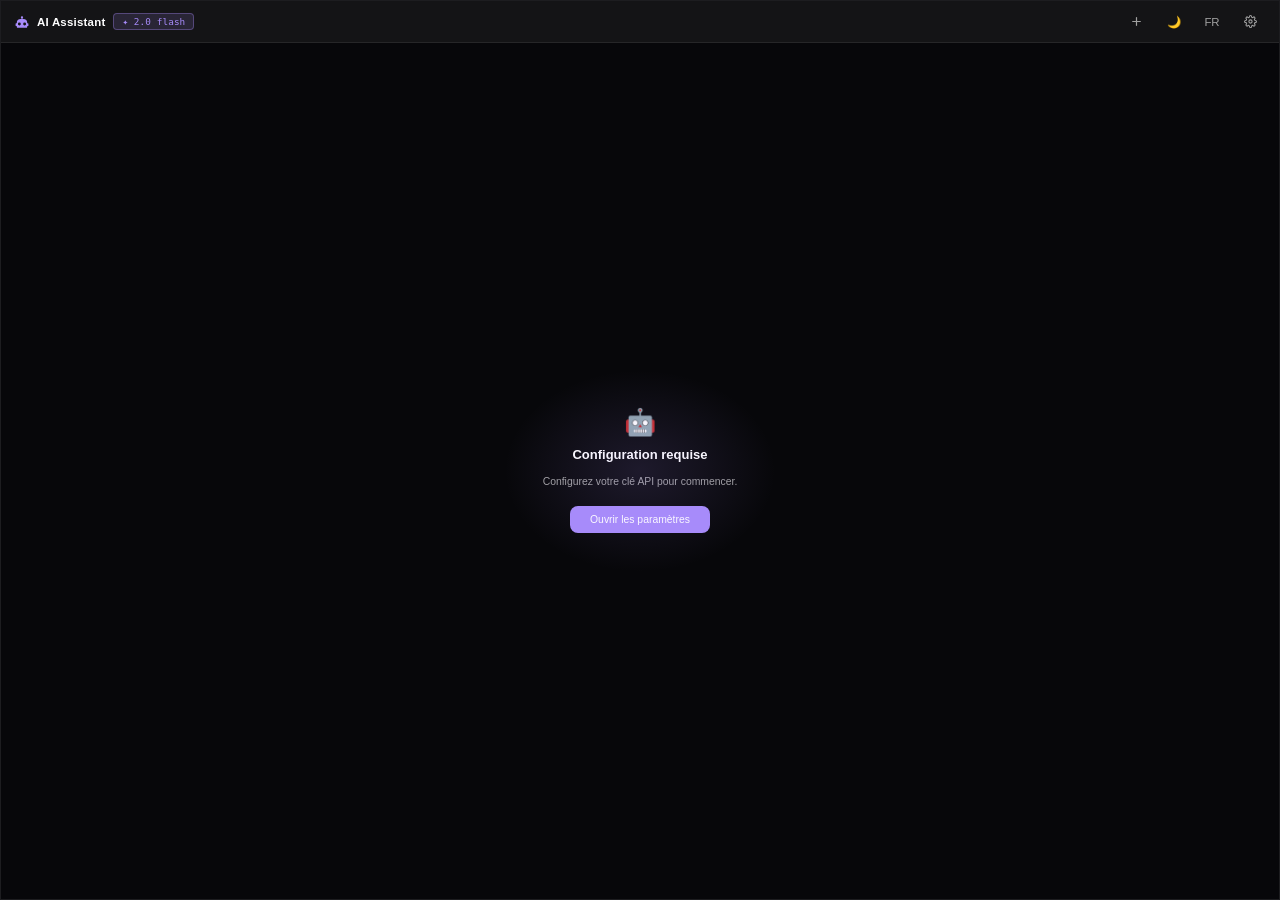
==== ai-assistant/index.html @ b073a96b "Add AI assistant widget; update Claude perms Introduce a new AI assistant widget under ai-assistant " ====
<!doctype html>
<html lang="en">

<head>
    <meta charset="UTF-8" />
    <meta name="viewport" content="width=device-width, initial-scale=1.0" />
    <meta name="referrer" content="no-referrer" />
    <!-- connect-src includes https: to support user-configured proxy URLs -->
    <meta http-equiv="Content-Security-Policy"
        content="default-src 'self'; script-src 'self'; style-src 'self' https://fonts.googleapis.com; font-src 'self' https://fonts.gstatic.com; img-src 'self' data: https:; connect-src 'self' https://generativelanguage.googleapis.com https://api.anthropic.com https:; object-src 'none'; base-uri 'none'; form-action 'none';" />
    <script src="../productivity/theme-loader.js"></script>
    <title>AI Assistant</title>
    <link rel="icon" href="https://stealthylabs.eu/logos/favicon.png" />
    <link rel="preconnect" href="https://fonts.googleapis.com" />
    <link rel="preconnect" href="https://fonts.gstatic.com" crossorigin />
    <link
        href="https://fonts.googleapis.com/css2?family=Inter:wght@300;400;500;600;700&family=JetBrains+Mono:wght@400;700&display=swap"
        rel="stylesheet" />
    <link rel="stylesheet" href="./css/widget.css" />
</head>

<body>
    <div id="widget">

        <!-- ── Header ─────────────────────────────────────────────── -->
        <div class="hdr">
            <div class="hdr-icon" aria-hidden="true">
                <svg width="14" height="14" viewBox="0 0 24 24" fill="currentColor">
                    <path
                        d="M12 2a2 2 0 0 1 2 2c0 .74-.4 1.39-1 1.73V7h1a7 7 0 0 1 7 7h1a1 1 0 0 1 1 1v3a1 1 0 0 1-1 1h-1v1a2 2 0 0 1-2 2H5a2 2 0 0 1-2-2v-1H2a1 1 0 0 1-1-1v-3a1 1 0 0 1 1-1h1a7 7 0 0 1 7-7h1V5.73c-.6-.34-1-.99-1-1.73a2 2 0 0 1 2-2M7.5 13A2.5 2.5 0 0 0 5 15.5 2.5 2.5 0 0 0 7.5 18 2.5 2.5 0 0 0 10 15.5 2.5 2.5 0 0 0 7.5 13m9 0a2.5 2.5 0 0 0-2.5 2.5 2.5 2.5 0 0 0 2.5 2.5 2.5 2.5 0 0 0 2.5-2.5 2.5 2.5 0 0 0-2.5-2.5z" />
                </svg>
            </div>
            <span class="hdr-title" id="t-title">AI Assistant</span>
            <span class="model-badge" id="modelBadge" aria-live="polite"></span>

            <button class="icon-btn hdr-sep" id="newChatBtn" aria-label="New chat">
                <svg width="13" height="13" viewBox="0 0 24 24" fill="none" stroke="currentColor" stroke-width="2.2"
                    stroke-linecap="round">
                    <line x1="12" y1="5" x2="12" y2="19" />
                    <line x1="5" y1="12" x2="19" y2="12" />
                </svg>
            </button>
            <button class="icon-btn" id="themeToggle" aria-label="Toggle theme">🌙</button>
            <button class="icon-btn" id="langToggle" aria-label="Toggle language">FR</button>
            <button class="icon-btn" id="settingsToggle" aria-label="Settings">
                <svg width="13" height="13" viewBox="0 0 24 24" fill="none" stroke="currentColor" stroke-width="2"
                    stroke-linecap="round">
                    <circle cx="12" cy="12" r="3" />
                    <path
                        d="M19.4 15a1.65 1.65 0 0 0 .33 1.82l.06.06a2 2 0 0 1-2.83 2.83l-.06-.06a1.65 1.65 0 0 0-1.82-.33 1.65 1.65 0 0 0-1 1.51V21a2 2 0 0 1-4 0v-.09A1.65 1.65 0 0 0 9 19.4a1.65 1.65 0 0 0-1.82.33l-.06.06a2 2 0 0 1-2.83-2.83l.06-.06A1.65 1.65 0 0 0 4.68 15a1.65 1.65 0 0 0-1.51-1H3a2 2 0 0 1 0-4h.09A1.65 1.65 0 0 0 4.6 9a1.65 1.65 0 0 0-.33-1.82l-.06-.06a2 2 0 0 1 2.83-2.83l.06.06A1.65 1.65 0 0 0 9 4.68a1.65 1.65 0 0 0 1-1.51V3a2 2 0 0 1 4 0v.09a1.65 1.65 0 0 0 1 1.51 1.65 1.65 0 0 0 1.82-.33l.06-.06a2 2 0 0 1 2.83 2.83l-.06.06A1.65 1.65 0 0 0 19.4 9a1.65 1.65 0 0 0 1.51 1H21a2 2 0 0 1 0 4h-.09a1.65 1.65 0 0 0-1.51 1z" />
                </svg>
            </button>
        </div>

        <!-- ── Main content ────────────────────────────────────────── -->
        <div id="content">

            <!-- Sidebar: conversation history (sz-xl only) -->
            <aside id="sidebar" aria-label="Conversation history">
                <div class="sidebar-hdr">
                    <span id="t-history"></span>
                    <button class="sidebar-new-btn" id="sidebarNewBtn" aria-label="New conversation">
                        <svg width="11" height="11" viewBox="0 0 24 24" fill="none" stroke="currentColor"
                            stroke-width="2.5" stroke-linecap="round">
                            <line x1="12" y1="5" x2="12" y2="19" />
                            <line x1="5" y1="12" x2="19" y2="12" />
                        </svg>
                    </button>
                </div>
                <div id="historyList" role="list"></div>
            </aside>

            <!-- Chat area -->
            <div id="chatWrap">

                <!-- Setup overlay — no API key -->
                <div id="stateOverlay" class="hidden">
                    <div class="state-inner">
                        <div class="state-glow" aria-hidden="true"></div>
                        <div class="state-icon" id="stateIcon">🤖</div>
                        <div class="state-title" id="stateTitle">AI Assistant</div>
                        <div class="state-sub" id="stateSub"></div>
                        <button class="state-btn ui-hidden" id="stateAction"></button>
                    </div>
                </div>

                <!-- Welcome screen — key set but no messages -->
                <div id="welcomeWrap" class="hidden">
                    <div class="welcome-inner">
                        <div class="welcome-orb" aria-hidden="true"></div>
                        <div class="welcome-title" id="t-welcome-title"></div>
                        <div class="suggestions" id="suggestions" role="list">
                            <button class="suggestion-chip" data-prompt-key="s1" role="listitem"></button>
                            <button class="suggestion-chip" data-prompt-key="s2" role="listitem"></button>
                            <button class="suggestion-chip" data-prompt-key="s3" role="listitem"></button>
                            <button class="suggestion-chip" data-prompt-key="s4" role="listitem"></button>
                        </div>
                    </div>
                </div>

                <!-- Messages -->
                <div id="messagesWrap" role="log" aria-live="polite" aria-label="Conversation">
                    <div id="messages"></div>
                </div>

                <!-- Input bar -->
                <div id="inputWrap">
                    <div id="inputBar">
                        <textarea id="msgInput" rows="1" placeholder="Message…" aria-label="Message" autocomplete="off"
                            spellcheck="true"></textarea>
                        <button id="sendBtn" aria-label="Send message" title="Send (Enter)">
                            <svg id="sendIcon" width="15" height="15" viewBox="0 0 24 24" fill="none"
                                stroke="currentColor" stroke-width="2" stroke-linecap="round" stroke-linejoin="round">
                                <line x1="22" y1="2" x2="11" y2="13" />
                                <polygon points="22 2 15 22 11 13 2 9 22 2" />
                            </svg>
                            <svg id="stopIcon" class="ui-hidden" width="14" height="14" viewBox="0 0 24 24"
                                fill="currentColor">
                                <rect x="5" y="5" width="14" height="14" rx="2" />
                            </svg>
                        </button>
                    </div>
                    <div class="input-footer" id="inputFooter" aria-hidden="true"></div>
                </div>

            </div><!-- /chatWrap -->
        </div><!-- /content -->

        <!-- ── Settings panel ────────────────────────────────────── -->
        <div id="settingsPanel" role="dialog" aria-label="Settings" aria-modal="true">
            <div class="settings-hdr">
                <h2 id="t-settings"></h2>
                <button class="icon-btn" id="closeSettings" aria-label="Close settings">
                    <svg width="13" height="13" viewBox="0 0 24 24" fill="none" stroke="currentColor" stroke-width="2.5"
                        stroke-linecap="round">
                        <line x1="18" y1="6" x2="6" y2="18" />
                        <line x1="6" y1="6" x2="18" y2="18" />
                    </svg>
                </button>
            </div>

            <!-- Provider tabs -->
            <div class="field">
                <label id="t-provider-lbl"></label>
                <div class="provider-tabs" role="group" aria-label="Provider selection">
                    <button class="provider-tab active" data-provider="gemini" id="tabGemini">
                        <span class="provider-dot gemini-dot" aria-hidden="true"></span>Gemini
                    </button>
                    <button class="provider-tab" data-provider="claude" id="tabClaude">
                        <span class="provider-dot claude-dot" aria-hidden="true"></span>Claude
                    </button>
                </div>
            </div>

            <!-- Gemini fields -->
            <div class="provider-fields" id="fieldsGemini">
                <div class="field">
                    <label for="inputGeminiKey" id="t-gemini-key-lbl"></label>
                    <input type="password" id="inputGeminiKey" autocomplete="off" placeholder="AIza…" />
                    <div class="field-hint" id="t-gemini-key-hint">
                        <a href="https://aistudio.google.com/app/apikey" target="_blank" rel="noopener">Google AI Studio
                            &rarr; Get API key</a>
                    </div>
                </div>
                <div class="field">
                    <label for="selectGeminiModel" id="t-model-gemini-lbl"></label>
                    <select id="selectGeminiModel">
                        <!-- Gemini 3.x — latest generation -->
                        <option value="gemini-3.1-pro-preview">Gemini 3.1 Pro Preview</option>
                        <option value="gemini-3-pro-preview">Gemini 3 Pro Preview</option>
                        <option value="gemini-3-flash-preview">Gemini 3 Flash Preview</option>
                        <!-- Gemini 2.5 -->
                        <option value="gemini-2.5-pro">Gemini 2.5 Pro</option>
                        <option value="gemini-2.5-pro-preview-05-06">Gemini 2.5 Pro Preview</option>
                        <option value="gemini-2.5-flash">Gemini 2.5 Flash</option>
                        <option value="gemini-2.5-flash-preview-04-17">Gemini 2.5 Flash Preview</option>
                        <option value="gemini-2.5-flash-lite">Gemini 2.5 Flash-Lite</option>
                        <!-- Gemini 2.0 -->
                        <option value="gemini-2.0-flash">Gemini 2.0 Flash</option>
                        <option value="gemini-2.0-flash-lite">Gemini 2.0 Flash-Lite</option>
                        <!-- Aliases / Latest pointers -->
                        <option value="gemini-flash-latest">Gemini Flash Latest</option>
                        <option value="gemini-flash-lite-latest">Gemini Flash-Lite Latest</option>
                    </select>
                </div>
            </div>

            <!-- Claude fields -->
            <div class="provider-fields hidden" id="fieldsClaude">
                <div class="field">
                    <label for="inputClaudeKey" id="t-claude-key-lbl"></label>
                    <input type="password" id="inputClaudeKey" autocomplete="off" placeholder="sk-ant-…" />
                    <div class="field-hint" id="t-claude-key-hint">
                        <a href="https://console.anthropic.com/settings/keys" target="_blank"
                            rel="noopener">console.anthropic.com &rarr; API Keys</a>
                    </div>
                </div>
                <div class="field">
                    <label for="selectClaudeModel" id="t-model-claude-lbl"></label>
                    <select id="selectClaudeModel">
                        <option value="claude-sonnet-4-6">Claude Sonnet 4.6</option>
                        <option value="claude-opus-4-6">Claude Opus 4.6</option>
                        <option value="claude-haiku-4-5-20251001">Claude Haiku 4.5</option>
                    </select>
                </div>
                <div class="field">
                    <label for="inputProxyUrl" id="t-proxy-lbl">
                        <span id="t-proxy-lbl-text"></span> <span class="badge-optional" id="t-optional"></span>
                    </label>
                    <input type="url" id="inputProxyUrl" autocomplete="off"
                        placeholder="https://my-proxy.example.com" />
                    <div class="field-hint" id="t-proxy-hint"></div>
                </div>
            </div>

            <div class="divider"></div>

            <!-- System prompt -->
            <div class="field">
                <label for="inputSystem" id="t-system-lbl">
                    <span id="t-system-lbl-text"></span> <span class="badge-optional" id="t-optional-2"></span>
                </label>
                <textarea id="inputSystem" rows="3" autocomplete="off" placeholder=""></textarea>
            </div>

            <button class="save-btn" id="saveBtn">
                <span id="t-save"></span>
            </button>

            <div class="divider"></div>

            <button class="danger-btn" id="clearHistoryBtn">
                <span id="t-clear"></span>
            </button>
        </div>

    </div><!-- /widget -->

    <!-- Toast -->
    <div class="toast" id="toast" role="status" aria-live="polite"></div>

    <script src="./app.js"></script>
</body>

</html>
---- ai-assistant/css/widget.css ----
/* ═══════════════════════════════════════════════════════════════════
 *  AI ASSISTANT — widget.css
 *  Glassmorphism dark-first design, purple AI accent
 *  Theme variables mirror the rest of the iframe-edge system
 * ═══════════════════════════════════════════════════════════════════ */

/* ── Theme variables ─────────────────────────────────────────────── */
:root {
    --bg: #000000;
    --surface: #0d0d0d;
    --border: rgba(255, 255, 255, 0.08);
    --border-h: rgba(255, 255, 255, 0.15);
    --text-1: #ffffff;
    --text-2: #a0a0a0;
    --text-3: #555555;
    --accent: #a78bfa;
    --accent-h: #c4b5fd;
    --accent-dim: rgba(167, 139, 250, 0.14);
    --accent-border: rgba(167, 139, 250, 0.35);
    --glass-bg: rgba(10, 10, 14, 0.72);
    --glass-b: rgba(255, 255, 255, 0.09);
    --toast-bg: #1c1c1c;
    --overlay-5: rgba(255, 255, 255, 0.05);
    --overlay-8: rgba(255, 255, 255, 0.08);
    --overlay-12: rgba(255, 255, 255, 0.12);
    --tr: 0.18s cubic-bezier(0.4, 0, 0.2, 1);
    --sidebar-w: 240px;
}

:root[data-theme="light"] {
    --bg: #e8e8ea;
    --surface: #f4f4f6;
    --border: rgba(0, 0, 0, 0.12);
    --border-h: rgba(0, 0, 0, 0.24);
    --text-1: #0a0a0a;
    --text-2: #3a3a3a;
    --text-3: #808080;
    --accent: #7c3aed;
    --accent-h: #6d28d9;
    --accent-dim: rgba(124, 58, 237, 0.10);
    --accent-border: rgba(124, 58, 237, 0.30);
    --glass-bg: rgba(255, 255, 255, 0.82);
    --glass-b: rgba(0, 0, 0, 0.10);
    --toast-bg: #ffffff;
    --overlay-5: rgba(0, 0, 0, 0.06);
    --overlay-8: rgba(0, 0, 0, 0.10);
    --overlay-12: rgba(0, 0, 0, 0.16);
}


/* ── Reset ───────────────────────────────────────────────────────── */
*,
*::before,
*::after {
    box-sizing: border-box;
    margin: 0;
    padding: 0;
}

html,
body {
    width: 100%;
    height: 100%;
    overflow: hidden;
    background: var(--bg);
    font-family: 'Inter', sans-serif;
    font-size: 13px;
    color: var(--text-1);
    -webkit-font-smoothing: antialiased;
}

button {
    cursor: pointer;
    font-family: inherit;
}

input,
textarea,
select {
    font-family: inherit;
}

.ui-hidden {
    display: none !important;
}

.hidden {
    visibility: hidden;
    pointer-events: none;
    opacity: 0;
}

/* ── Widget container ────────────────────────────────────────────── */
#widget {
    width: 100%;
    height: 100%;
    display: flex;
    flex-direction: column;
    background: var(--glass-bg);
    backdrop-filter: blur(28px) saturate(1.6);
    -webkit-backdrop-filter: blur(28px) saturate(1.6);
    border: 1px solid var(--glass-b);
    overflow: hidden;
    position: relative;
}


/* ── Header ──────────────────────────────────────────────────────── */
.hdr {
    display: flex;
    align-items: center;
    gap: 6px;
    padding: 0 10px;
    height: 38px;
    flex-shrink: 0;
    border-bottom: 1px solid var(--border);
    background: var(--overlay-5);
}

.hdr-icon {
    display: flex;
    align-items: center;
    color: var(--accent);
    flex-shrink: 0;
}

.hdr-title {
    font-size: 0.8rem;
    font-weight: 600;
    letter-spacing: 0.02em;
    color: var(--text-1);
    flex-shrink: 0;
}

.model-badge {
    font-size: 0.67rem;
    font-family: 'JetBrains Mono', monospace;
    color: var(--accent);
    background: var(--accent-dim);
    border: 1px solid var(--accent-border);
    border-radius: 4px;
    padding: 1px 6px;
    letter-spacing: 0.01em;
    flex-shrink: 0;
}

.hdr-sep {
    margin-left: auto;
}

.icon-btn {
    width: 26px;
    height: 26px;
    border-radius: 6px;
    background: none;
    border: 1px solid transparent;
    display: flex;
    align-items: center;
    justify-content: center;
    color: var(--text-2);
    font-size: 0.8rem;
    transition: background var(--tr), border-color var(--tr), color var(--tr);
    flex-shrink: 0;
}

.icon-btn:hover {
    background: var(--overlay-8);
    border-color: var(--border);
    color: var(--text-1);
}

.icon-btn:active {
    background: var(--overlay-12);
}

/* ── Main content area ───────────────────────────────────────────── */
#content {
    flex: 1;
    display: flex;
    overflow: hidden;
    position: relative;
}

/* ── Sidebar ─────────────────────────────────────────────────────── */
#sidebar {
    display: none;
    flex-direction: column;
    width: var(--sidebar-w);
    flex-shrink: 0;
    border-right: 1px solid var(--border);
    background: var(--overlay-5);
    overflow: hidden;
}

.sidebar-hdr {
    display: flex;
    align-items: center;
    justify-content: space-between;
    padding: 10px 12px 8px;
    font-size: 0.7rem;
    font-weight: 600;
    letter-spacing: 0.06em;
    text-transform: uppercase;
    color: var(--text-3);
    border-bottom: 1px solid var(--border);
    flex-shrink: 0;
}

.sidebar-new-btn {
    width: 22px;
    height: 22px;
    border-radius: 5px;
    background: none;
    border: 1px solid var(--border);
    display: flex;
    align-items: center;
    justify-content: center;
    color: var(--text-3);
    transition: background var(--tr), color var(--tr), border-color var(--tr);
}

.sidebar-new-btn:hover {
    background: var(--accent-dim);
    border-color: var(--accent-border);
    color: var(--accent);
}

#historyList {
    flex: 1;
    overflow-y: auto;
    scrollbar-width: thin;
    scrollbar-color: var(--border) transparent;
    padding: 6px 0;
}

#historyList::-webkit-scrollbar {
    width: 3px;
}

#historyList::-webkit-scrollbar-thumb {
    background: var(--border);
    border-radius: 2px;
}

.history-item {
    position: relative;
    padding: 7px 12px;
    cursor: pointer;
    border-left: 2px solid transparent;
    transition: background var(--tr), border-color var(--tr);
}

.history-item:hover {
    background: var(--overlay-5);
}

.history-item.active {
    background: var(--accent-dim);
    border-left-color: var(--accent);
}

.history-title {
    font-size: 0.78rem;
    color: var(--text-2);
    white-space: nowrap;
    overflow: hidden;
    text-overflow: ellipsis;
    line-height: 1.3;
    padding-right: 18px;
}

.history-item.active .history-title {
    color: var(--text-1);
}

.history-date {
    font-size: 0.68rem;
    color: var(--text-3);
    margin-top: 2px;
    font-family: 'JetBrains Mono', monospace;
}

.history-del {
    position: absolute;
    right: 8px;
    top: 50%;
    transform: translateY(-50%);
    width: 18px;
    height: 18px;
    border-radius: 4px;
    background: none;
    border: none;
    color: var(--text-3);
    font-size: 14px;
    line-height: 1;
    display: flex;
    align-items: center;
    justify-content: center;
    opacity: 0;
    transition: opacity var(--tr), background var(--tr), color var(--tr);
}

.history-item:hover .history-del {
    opacity: 1;
}

.history-del:hover {
    background: rgba(239, 68, 68, 0.15);
    color: #f87171;
}

/* ── Chat area ───────────────────────────────────────────────────── */
#chatWrap {
    flex: 1;
    display: flex;
    flex-direction: column;
    position: relative;
    overflow: hidden;
    min-width: 0;
}

/* ── State overlay (setup) ───────────────────────────────────────── */
#stateOverlay {
    position: absolute;
    inset: 0;
    display: flex;
    align-items: center;
    justify-content: center;
    z-index: 10;
    transition: opacity 0.25s ease;
}

#stateOverlay.hidden {
    opacity: 0;
    pointer-events: none;
}

.state-inner {
    text-align: center;
    display: flex;
    flex-direction: column;
    align-items: center;
    gap: 12px;
    position: relative;
}

.state-glow {
    position: absolute;
    inset: -40px;
    background: radial-gradient(ellipse at center, var(--accent-dim) 0%, transparent 70%);
    pointer-events: none;
    animation: glowPulse 3s ease-in-out infinite;
}

@keyframes glowPulse {

    0%,
    100% {
        opacity: 0.6;
        transform: scale(1);
    }

    50% {
        opacity: 1;
        transform: scale(1.08);
    }
}

.state-icon {
    font-size: 2rem;
    line-height: 1;
}

.state-title {
    font-size: 1rem;
    font-weight: 600;
    color: var(--text-1);
}

.state-sub {
    font-size: 0.8rem;
    color: var(--text-2);
    max-width: 280px;
    line-height: 1.5;
}

.state-btn {
    margin-top: 4px;
    padding: 8px 20px;
    border-radius: 8px;
    background: var(--accent);
    border: none;
    color: #fff;
    font-size: 0.8rem;
    font-weight: 500;
    transition: background var(--tr), transform var(--tr);
}

.state-btn:hover {
    background: var(--accent-h);
}

.state-btn:active {
    transform: scale(0.97);
}

/* ── Welcome screen ──────────────────────────────────────────────── */
#welcomeWrap {
    position: absolute;
    inset: 0;
    display: flex;
    align-items: center;
    justify-content: center;
    z-index: 5;
    transition: opacity 0.25s ease;
    pointer-events: none;
    /* never block clicks on input bar below */
}

#welcomeWrap.hidden {
    opacity: 0;
}

.welcome-inner {
    pointer-events: auto;
    /* restore clicks for orb + suggestion chips */

    display: flex;
    flex-direction: column;
    align-items: center;
    gap: 16px;
    text-align: center;
    padding: 0 20px;
}

.welcome-orb {
    width: 56px;
    height: 56px;
    border-radius: 50%;
    background: radial-gradient(circle at 40% 35%, var(--accent-h), var(--accent) 50%, #6d28d9);
    box-shadow: 0 0 40px var(--accent-dim), 0 0 80px rgba(167, 139, 250, 0.08);
    animation: orbFloat 4s ease-in-out infinite;
}

@keyframes orbFloat {

    0%,
    100% {
        transform: translateY(0) scale(1);
        box-shadow: 0 0 40px var(--accent-dim), 0 0 80px rgba(167, 139, 250, 0.08);
    }

    50% {
        transform: translateY(-5px) scale(1.03);
        box-shadow: 0 8px 50px var(--accent-dim), 0 0 100px rgba(167, 139, 250, 0.12);
    }
}

.welcome-title {
    font-size: 1rem;
    font-weight: 500;
    color: var(--text-2);
    letter-spacing: 0.01em;
}

.suggestions {
    display: flex;
    flex-wrap: wrap;
    gap: 8px;
    justify-content: center;
    max-width: 580px;
}

.suggestion-chip {
    padding: 7px 14px;
    border-radius: 20px;
    background: var(--overlay-5);
    border: 1px solid var(--border);
    color: var(--text-2);
    font-size: 0.78rem;
    transition: background var(--tr), border-color var(--tr), color var(--tr), transform var(--tr);
    text-align: left;
    line-height: 1.3;
}

.suggestion-chip:hover {
    background: var(--accent-dim);
    border-color: var(--accent-border);
    color: var(--accent);
    transform: translateY(-1px);
}

.suggestion-chip:active {
    transform: translateY(0);
}

/* ── Messages area ───────────────────────────────────────────────── */
#messagesWrap {
    flex: 1;
    overflow-y: auto;
    scrollbar-width: thin;
    scrollbar-color: var(--border) transparent;
    padding: 0;
}

#messagesWrap::-webkit-scrollbar {
    width: 4px;
}

#messagesWrap::-webkit-scrollbar-thumb {
    background: var(--border);
    border-radius: 2px;
}

#messages {
    max-width: 880px;
    margin: 0 auto;
    padding: 16px 16px 8px;
    display: flex;
    flex-direction: column;
    gap: 14px;
}

/* ── Message bubbles ─────────────────────────────────────────────── */
.msg {
    display: flex;
    gap: 10px;
    animation: msgIn 0.22s cubic-bezier(0.34, 1.2, 0.64, 1) both;
}

@keyframes msgIn {
    from {
        opacity: 0;
        transform: translateY(8px) scale(0.98);
    }

    to {
        opacity: 1;
        transform: translateY(0) scale(1);
    }
}

.msg.user {
    flex-direction: row-reverse;
}

.msg-avatar {
    width: 28px;
    height: 28px;
    border-radius: 50%;
    display: flex;
    align-items: center;
    justify-content: center;
    font-size: 13px;
    flex-shrink: 0;
    align-self: flex-end;
}

.msg.ai .msg-avatar {
    background: var(--accent-dim);
    border: 1px solid var(--accent-border);
    color: var(--accent);
    font-size: 11px;
}

.msg.user .msg-avatar {
    background: var(--overlay-8);
    border: 1px solid var(--border);
    color: var(--text-2);
    font-size: 11px;
}

.msg-bubble {
    max-width: min(78%, 660px);
    display: flex;
    flex-direction: column;
    gap: 4px;
}

.msg-body {
    padding: 10px 14px;
    border-radius: 16px;
    line-height: 1.6;
    font-size: 0.84rem;
    word-break: break-word;
}

.msg.user .msg-body {
    background: var(--accent-dim);
    border: 1px solid var(--accent-border);
    border-bottom-right-radius: 4px;
    color: var(--text-1);
}

.msg.ai .msg-body {
    background: var(--overlay-8);
    border: 1px solid var(--border);
    border-bottom-left-radius: 4px;
    color: var(--text-1);
}

.msg-time {
    font-size: 0.65rem;
    color: var(--text-3);
    font-family: 'JetBrains Mono', monospace;
    padding: 0 4px;
    align-self: flex-end;
}

.msg.user .msg-time {
    align-self: flex-end;
}

/* Streaming cursor */
.msg-content.streaming::after {
    content: "▋";
    display: inline-block;
    color: var(--accent);
    animation: blink 0.8s step-end infinite;
    margin-left: 2px;
    font-size: 0.9em;
}

@keyframes blink {

    0%,
    100% {
        opacity: 1;
    }

    50% {
        opacity: 0;
    }
}

/* Error / aborted state */
.msg-body.error {
    border-color: rgba(239, 68, 68, 0.4);
    background: rgba(239, 68, 68, 0.08);
}

.msg-error-label {
    font-size: 0.7rem;
    color: #f87171;
    padding: 0 4px;
}

.msg-aborted-label {
    font-size: 0.7rem;
    color: var(--text-3);
    padding: 0 4px;
    font-style: italic;
}

/* ── Typing indicator ────────────────────────────────────────────── */
.typing-indicator {
    display: flex;
    align-items: center;
    gap: 4px;
    padding: 10px 14px;
}

.typing-dot {
    width: 5px;
    height: 5px;
    border-radius: 50%;
    background: var(--text-3);
    animation: typingBounce 1.2s infinite ease-in-out;
}

.typing-dot:nth-child(2) {
    animation-delay: 0.15s;
}

.typing-dot:nth-child(3) {
    animation-delay: 0.30s;
}

@keyframes typingBounce {

    0%,
    60%,
    100% {
        transform: translateY(0);
        opacity: 0.4;
    }

    30% {
        transform: translateY(-5px);
        opacity: 1;
    }
}

/* ── Markdown content inside AI bubbles ──────────────────────────── */
.msg-content p {
    margin: 0 0 8px;
}

.msg-content p:last-child {
    margin-bottom: 0;
}

.msg-content h2 {
    font-size: 0.95rem;
    font-weight: 700;
    margin: 12px 0 6px;
    color: var(--text-1);
}

.msg-content h3 {
    font-size: 0.88rem;
    font-weight: 600;
    margin: 10px 0 5px;
    color: var(--text-1);
}

.msg-content h4 {
    font-size: 0.84rem;
    font-weight: 600;
    margin: 8px 0 4px;
    color: var(--text-2);
}

.msg-content strong {
    font-weight: 600;
    color: var(--text-1);
}

.msg-content em {
    font-style: italic;
    color: var(--text-2);
}

.msg-content code {
    background: var(--overlay-12);
    border: 1px solid var(--border);
    border-radius: 4px;
    padding: 1px 5px;
    font-family: 'JetBrains Mono', monospace;
    font-size: 0.8em;
    color: var(--accent);
}

.msg-content pre {
    background: var(--overlay-5);
    border: 1px solid var(--border);
    border-radius: 8px;
    padding: 12px 14px;
    overflow-x: auto;
    margin: 8px 0;
    scrollbar-width: thin;
    scrollbar-color: var(--border) transparent;
}

.msg-content pre code {
    background: none;
    border: none;
    padding: 0;
    font-size: 0.79em;
    color: var(--text-1);
}

.msg-content ul,
.msg-content ol {
    padding-left: 20px;
    margin: 6px 0;
    display: flex;
    flex-direction: column;
    gap: 3px;
}

.msg-content li {
    line-height: 1.5;
}

.msg-content hr {
    border: none;
    border-top: 1px solid var(--border);
    margin: 10px 0;
}

.msg-content a {
    color: var(--accent);
    text-decoration: underline;
}

/* ── Input bar ───────────────────────────────────────────────────── */
#inputWrap {
    flex-shrink: 0;
    padding: 10px 16px 12px;
    border-top: 1px solid var(--border);
    background: var(--overlay-5);
    display: flex;
    flex-direction: column;
    gap: 6px;
}

#inputBar {
    max-width: 880px;
    margin: 0 auto;
    width: 100%;
    display: flex;
    align-items: center;
    gap: 8px;
    background: var(--overlay-8);
    border: 1px solid var(--border);
    border-radius: 14px;
    padding: 8px 8px 8px 14px;
    transition: border-color var(--tr), box-shadow var(--tr);
}

#inputBar:focus-within {
    border-color: var(--accent-border);
    box-shadow: 0 0 0 2px var(--accent-dim);
}

#msgInput {
    flex: 1;
    background: none;
    border: none;
    outline: none;
    color: var(--text-1);
    font-size: 0.84rem;
    line-height: 1.5;
    resize: none;
    min-height: 22px;
    max-height: 130px;
    overflow-y: auto;
    scrollbar-width: thin;
    scrollbar-color: var(--border) transparent;
}

#msgInput::placeholder {
    color: var(--text-3);
}

#sendBtn {
    width: 34px;
    height: 34px;
    border-radius: 10px;
    background: var(--accent);
    border: none;
    display: flex;
    align-items: center;
    justify-content: center;
    color: #fff;
    flex-shrink: 0;
    transition: background var(--tr), transform var(--tr), opacity var(--tr);
}

#sendBtn:hover {
    background: var(--accent-h);
}

#sendBtn:active {
    transform: scale(0.94);
}

#sendBtn.streaming {
    background: rgba(239, 68, 68, 0.8);
}

#sendBtn:disabled {
    opacity: 0.4;
    cursor: not-allowed;
}

.input-footer {
    max-width: 880px;
    margin: 0 auto;
    width: 100%;
    font-size: 0.67rem;
    color: var(--text-3);
    text-align: center;
    font-family: 'JetBrains Mono', monospace;
    letter-spacing: 0.02em;
    min-height: 14px;
}

/* ── Settings panel ──────────────────────────────────────────────── */
#settingsPanel {
    position: absolute;
    top: 0;
    right: 0;
    bottom: 0;
    width: min(360px, 100%);
    background: var(--surface);
    border-left: 1px solid var(--border);
    display: flex;
    flex-direction: column;
    gap: 0;
    overflow-y: auto;
    scrollbar-width: thin;
    scrollbar-color: var(--border) transparent;
    transform: translateX(100%);
    transition: transform 0.26s cubic-bezier(0.4, 0, 0.2, 1);
    z-index: 20;
    padding-bottom: 20px;
}

#settingsPanel.open {
    transform: translateX(0);
}

#settingsPanel::-webkit-scrollbar {
    width: 3px;
}

#settingsPanel::-webkit-scrollbar-thumb {
    background: var(--border);
    border-radius: 2px;
}

.settings-hdr {
    display: flex;
    align-items: center;
    justify-content: space-between;
    padding: 12px 14px 10px;
    border-bottom: 1px solid var(--border);
    position: sticky;
    top: 0;
    background: var(--surface);
    z-index: 1;
    flex-shrink: 0;
}

.settings-hdr h2 {
    font-size: 0.85rem;
    font-weight: 600;
}

.field {
    display: flex;
    flex-direction: column;
    gap: 5px;
    padding: 10px 14px 0;
}

.field label {
    font-size: 0.75rem;
    font-weight: 500;
    color: var(--text-2);
    display: flex;
    align-items: center;
    gap: 6px;
}

.field-hint {
    font-size: 0.7rem;
    color: var(--text-3);
    line-height: 1.4;
}

.field-hint a {
    color: var(--accent);
    text-decoration: none;
    transition: opacity var(--tr);
}

.field-hint a:hover {
    opacity: 0.75;
    text-decoration: underline;
}

.badge-optional {
    font-size: 0.65rem;
    background: var(--overlay-8);
    border: 1px solid var(--border);
    border-radius: 3px;
    padding: 1px 5px;
    color: var(--text-3);
    font-weight: 400;
}

.field input[type="password"],
.field input[type="url"],
.field input[type="text"],
.field select,
.field textarea {
    background: var(--overlay-5);
    border: 1px solid var(--border);
    border-radius: 7px;
    color: var(--text-1);
    font-size: 0.8rem;
    padding: 7px 10px;
    outline: none;
    transition: border-color var(--tr), box-shadow var(--tr);
    width: 100%;
}

.field input:focus,
.field select:focus,
.field textarea:focus {
    border-color: var(--accent-border);
    box-shadow: 0 0 0 2px var(--accent-dim);
}

.field textarea {
    resize: vertical;
    min-height: 70px;
    line-height: 1.5;
}

.field select {
    appearance: none;
    cursor: pointer;
}

.field select option {
    background: var(--surface);
    color: var(--text-1);
}

/* Provider tabs */
.provider-tabs {
    display: flex;
    gap: 6px;
}

.provider-tab {
    flex: 1;
    padding: 7px 10px;
    border-radius: 7px;
    border: 1px solid var(--border);
    background: var(--overlay-5);
    color: var(--text-2);
    font-size: 0.78rem;
    font-weight: 500;
    display: flex;
    align-items: center;
    justify-content: center;
    gap: 6px;
    transition: background var(--tr), border-color var(--tr), color var(--tr);
}

.provider-tab:hover {
    background: var(--overlay-8);
}

.provider-tab.active {
    background: var(--accent-dim);
    border-color: var(--accent-border);
    color: var(--accent);
}

.provider-dot {
    width: 7px;
    height: 7px;
    border-radius: 50%;
    flex-shrink: 0;
}

.gemini-dot {
    background: #4285f4;
}

.claude-dot {
    background: #d97706;
}

.provider-fields {
    display: flex;
    flex-direction: column;
}

.provider-fields.hidden {
    display: none;
}

.divider {
    height: 1px;
    background: var(--border);
    margin: 12px 14px;
    flex-shrink: 0;
}

.save-btn {
    margin: 4px 14px 0;
    padding: 9px 16px;
    border-radius: 8px;
    background: var(--accent);
    border: none;
    color: #fff;
    font-size: 0.82rem;
    font-weight: 600;
    transition: background var(--tr), transform var(--tr);
}

.save-btn:hover {
    background: var(--accent-h);
}

.save-btn:active {
    transform: scale(0.98);
}

.danger-btn {
    margin: 0 14px;
    padding: 8px 16px;
    border-radius: 8px;
    background: none;
    border: 1px solid rgba(239, 68, 68, 0.3);
    color: #f87171;
    font-size: 0.78rem;
    transition: background var(--tr), border-color var(--tr);
}

.danger-btn:hover {
    background: rgba(239, 68, 68, 0.12);
    border-color: rgba(239, 68, 68, 0.5);
}

/* ── Toast ───────────────────────────────────────────────────────── */
.toast {
    position: fixed;
    bottom: 14px;
    left: 50%;
    transform: translateX(-50%) translateY(12px);
    background: var(--toast-bg);
    border: 1px solid var(--border);
    border-radius: 8px;
    padding: 8px 16px;
    font-size: 0.78rem;
    color: var(--text-1);
    white-space: nowrap;
    pointer-events: none;
    opacity: 0;
    transition: opacity 0.28s ease, transform 0.28s cubic-bezier(0.34, 1.56, 0.64, 1);
    z-index: 100;
    box-shadow: 0 4px 20px rgba(0, 0, 0, 0.3);
}

.toast.visible {
    opacity: 1;
    transform: translateX(-50%) translateY(0);
}

/* ── Responsive — size classes ───────────────────────────────────── */
/* sz-m: default (< 700px) — compact, sidebar hidden */
html.sz-m .hdr {
    height: 36px;
    padding: 0 8px;
    gap: 4px;
}

html.sz-m .hdr-title {
    font-size: 0.75rem;
}

html.sz-m .model-badge {
    font-size: 0.62rem;
    padding: 1px 4px;
}

html.sz-m .icon-btn {
    width: 24px;
    height: 24px;
    font-size: 0.75rem;
}

html.sz-m #sidebar {
    display: none;
}

html.sz-m #messages {
    padding: 12px 10px 6px;
    gap: 10px;
}

html.sz-m .msg-avatar {
    width: 24px;
    height: 24px;
    font-size: 11px;
}

html.sz-m .msg-body {
    padding: 8px 11px;
    font-size: 0.8rem;
}

html.sz-m .msg-bubble {
    max-width: min(84%, 500px);
}

html.sz-m #inputWrap {
    padding: 8px 10px 10px;
}

html.sz-m #sendBtn {
    width: 30px;
    height: 30px;
    border-radius: 9px;
}

html.sz-m .welcome-orb {
    width: 44px;
    height: 44px;
}

html.sz-m .welcome-title {
    font-size: 0.88rem;
}

html.sz-m .suggestion-chip {
    font-size: 0.72rem;
    padding: 5px 11px;
}

/* sz-l: 700–1399px — comfortable, sidebar hidden (history via settings) */
html.sz-l #sidebar {
    display: none;
}

html.sz-l .hdr {
    height: 42px;
    padding: 0 14px;
    gap: 8px;
}

html.sz-l .hdr-title {
    font-size: 0.88rem;
}

html.sz-l .model-badge {
    font-size: 0.72rem;
    padding: 2px 8px;
}

html.sz-l .icon-btn {
    width: 30px;
    height: 30px;
    font-size: 0.88rem;
}

html.sz-l #messages {
    padding: 20px 20px 10px;
    gap: 16px;
}

html.sz-l .msg-avatar {
    width: 32px;
    height: 32px;
    font-size: 14px;
}

html.sz-l .msg-body {
    padding: 12px 16px;
    font-size: 0.88rem;
}

html.sz-l .msg-bubble {
    max-width: min(76%, 680px);
}

html.sz-l #inputWrap {
    padding: 12px 20px 14px;
}

html.sz-l #sendBtn {
    width: 38px;
    height: 38px;
}

html.sz-l #msgInput {
    font-size: 0.88rem;
}

html.sz-l .welcome-orb {
    width: 64px;
    height: 64px;
}

html.sz-l .welcome-title {
    font-size: 1.1rem;
}

html.sz-l .suggestion-chip {
    font-size: 0.82rem;
    padding: 8px 16px;
}

html.sz-l .input-footer {
    font-size: 0.7rem;
}

/* sz-xl: ≥ 1400px — sidebar + larger everything */
html.sz-xl #sidebar {
    display: flex;
}

html.sz-xl .hdr {
    height: 46px;
    padding: 0 16px;
    gap: 10px;
}

html.sz-xl .hdr-title {
    font-size: 0.94rem;
}

html.sz-xl .model-badge {
    font-size: 0.75rem;
    padding: 2px 9px;
}

html.sz-xl .icon-btn {
    width: 32px;
    height: 32px;
    font-size: 0.9rem;
}

html.sz-xl #messages {
    padding: 24px 24px 12px;
    gap: 18px;
}

html.sz-xl .msg-avatar {
    width: 34px;
    height: 34px;
    font-size: 15px;
}

html.sz-xl .msg-body {
    padding: 13px 18px;
    font-size: 0.92rem;
    line-height: 1.65;
}

html.sz-xl .msg-bubble {
    max-width: min(72%, 720px);
}

html.sz-xl #inputWrap {
    padding: 14px 24px 16px;
}

html.sz-xl #sendBtn {
    width: 40px;
    height: 40px;
    border-radius: 11px;
}

html.sz-xl #msgInput {
    font-size: 0.92rem;
}

html.sz-xl .welcome-orb {
    width: 72px;
    height: 72px;
}

html.sz-xl .welcome-title {
    font-size: 1.2rem;
}

html.sz-xl .suggestion-chip {
    font-size: 0.86rem;
    padding: 9px 18px;
}

html.sz-xl .input-footer {
    font-size: 0.72rem;
}

/* ── Scrollbar base ──────────────────────────────────────────────── */
* {
    scrollbar-width: thin;
    scrollbar-color: var(--border) transparent;
}

*::-webkit-scrollbar {
    width: 4px;
    height: 4px;
}

*::-webkit-scrollbar-thumb {
    background: var(--border);
    border-radius: 2px;
}

*::-webkit-scrollbar-track {
    background: transparent;
}
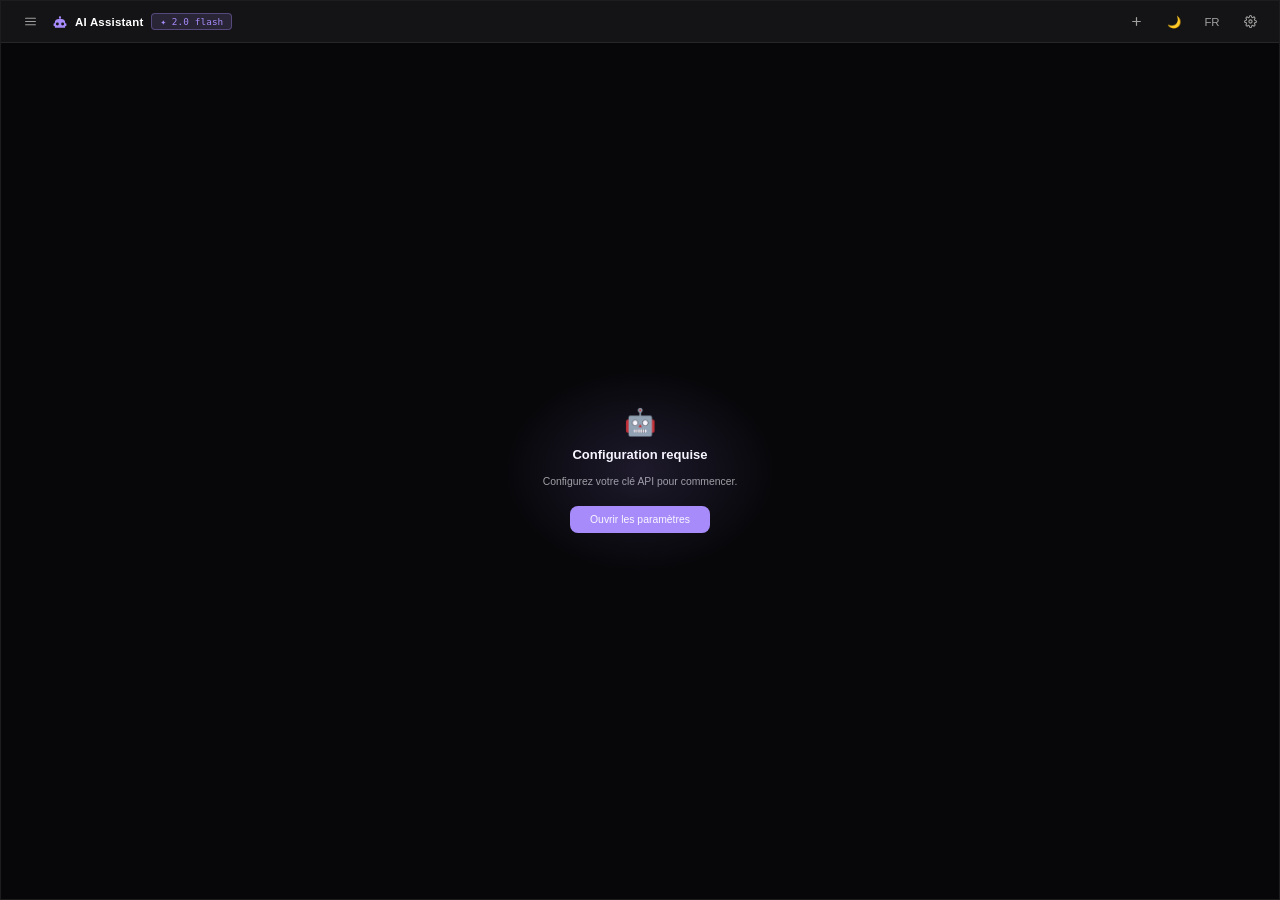
==== commit 29560ae1: "Add OpenAI (ChatGPT) support to AI Assistant Introduce OpenAI provider support across the AI Assista" ====
--- a/ai-assistant/index.html
+++ b/ai-assistant/index.html
@@ -7,7 +7,7 @@
     <meta name="referrer" content="no-referrer" />
     <!-- connect-src includes https: to support user-configured proxy URLs -->
     <meta http-equiv="Content-Security-Policy"
-        content="default-src 'self'; script-src 'self'; style-src 'self' https://fonts.googleapis.com; font-src 'self' https://fonts.gstatic.com; img-src 'self' data: https:; connect-src 'self' https://generativelanguage.googleapis.com https://api.anthropic.com https:; object-src 'none'; base-uri 'none'; form-action 'none';" />
+        content="default-src 'self'; script-src 'self'; style-src 'self' https://fonts.googleapis.com; font-src 'self' https://fonts.gstatic.com; img-src 'self' data: https:; connect-src 'self' https://generativelanguage.googleapis.com https://api.anthropic.com https://api.openai.com https:; object-src 'none'; base-uri 'none'; form-action 'none'; frame-ancestors 'self'; upgrade-insecure-requests; block-all-mixed-content;" />
     <script src="../productivity/theme-loader.js"></script>
     <title>AI Assistant</title>
     <link rel="icon" href="https://stealthylabs.eu/logos/favicon.png" />
@@ -24,6 +24,14 @@
 
         <!-- ── Header ─────────────────────────────────────────────── -->
         <div class="hdr">
+            <button class="icon-btn" id="sidebarToggle" aria-label="Toggle history">
+                <svg width="13" height="13" viewBox="0 0 24 24" fill="none" stroke="currentColor" stroke-width="2.2"
+                    stroke-linecap="round">
+                    <line x1="3" y1="6" x2="21" y2="6" />
+                    <line x1="3" y1="12" x2="21" y2="12" />
+                    <line x1="3" y1="18" x2="21" y2="18" />
+                </svg>
+            </button>
             <div class="hdr-icon" aria-hidden="true">
                 <svg width="14" height="14" viewBox="0 0 24 24" fill="currentColor">
                     <path
@@ -55,7 +63,10 @@
         <!-- ── Main content ────────────────────────────────────────── -->
         <div id="content">
 
-            <!-- Sidebar: conversation history (sz-xl only) -->
+            <!-- Sidebar backdrop (tap outside to close on M/L) -->
+            <div id="sidebarBackdrop"></div>
+
+            <!-- Sidebar: conversation history -->
             <aside id="sidebar" aria-label="Conversation history">
                 <div class="sidebar-hdr">
                     <span id="t-history"></span>
@@ -144,10 +155,25 @@
                 <label id="t-provider-lbl"></label>
                 <div class="provider-tabs" role="group" aria-label="Provider selection">
                     <button class="provider-tab active" data-provider="gemini" id="tabGemini">
-                        <span class="provider-dot gemini-dot" aria-hidden="true"></span>Gemini
+                        <svg class="provider-icon" width="13" height="13" viewBox="0 0 24 24" fill="currentColor"
+                            aria-hidden="true">
+                            <path
+                                d="M21.35 11.1H12.18v2.73h6.51c-.33 3.81-3.5 5.44-6.5 5.44C8.36 19.27 5 16.25 5 12c0-4.1 3.2-7.27 7.2-7.27 3.09 0 4.9 1.97 4.9 1.97L19 4.72S16.56 2 12.1 2C6.42 2 2.03 6.8 2.03 12c0 5.05 4.13 10 10.22 10 5.35 0 9.25-3.67 9.25-9.09 0-1.15-.15-1.81-.15-1.81z" />
+                        </svg>Google
                     </button>
                     <button class="provider-tab" data-provider="claude" id="tabClaude">
-                        <span class="provider-dot claude-dot" aria-hidden="true"></span>Claude
+                        <svg class="provider-icon" width="13" height="13" viewBox="0 0 24 24" fill="currentColor"
+                            fill-rule="evenodd" aria-hidden="true">
+                            <path
+                                d="M13.827 3.52h3.603L24 20h-3.603l-6.57-16.48zm-7.258 0h3.767L16.906 20h-3.674l-1.343-3.461H5.017l-1.344 3.46H0L6.57 3.522zm4.132 9.959L8.453 7.687 6.205 13.48H10.7z" />
+                        </svg>Anthropic
+                    </button>
+                    <button class="provider-tab" data-provider="openai" id="tabOpenAI">
+                        <svg class="provider-icon" width="13" height="13" viewBox="0 0 24 24" fill="currentColor"
+                            aria-hidden="true">
+                            <path
+                                d="M22.28 9.82a5.99 5.99 0 0 0-.52-4.91 6.05 6.05 0 0 0-6.51-2.9A6.07 6.07 0 0 0 4.98 4.18a5.99 5.99 0 0 0-4 2.9 6.05 6.05 0 0 0 .74 7.1 5.98 5.98 0 0 0 .51 4.91 6.05 6.05 0 0 0 6.52 2.9A6 6 0 0 0 13.26 24a6.06 6.06 0 0 0 5.77-4.21 5.99 5.99 0 0 0 4-2.9 6.06 6.06 0 0 0-.75-7.07zm-9.02 12.6a4.48 4.48 0 0 1-2.88-1.04l.14-.08 4.78-2.76a.8.8 0 0 0 .39-.68V11.7l2.02 1.17a.07.07 0 0 1 .04.05v5.58a4.51 4.51 0 0 1-4.49 4.51zM3.6 18.3a4.47 4.47 0 0 1-.54-3.01l.14.09 4.78 2.76a.77.77 0 0 0 .78 0l5.84-3.37v2.33a.08.08 0 0 1-.03.07L9.74 19.95A4.5 4.5 0 0 1 3.6 18.3zm-1.26-10.4a4.49 4.49 0 0 1 2.37-1.97v5.69a.77.77 0 0 0 .39.67l5.82 3.36-2.02 1.17a.08.08 0 0 1-.07 0L3.99 13.8A4.5 4.5 0 0 1 2.34 7.9zm16.6 3.86l-5.84-3.37 2.02-1.17a.08.08 0 0 1 .07 0l4.83 2.79a4.49 4.49 0 0 1-.68 8.1v-5.67a.79.79 0 0 0-.4-.68zm2.01-3.02l-.14-.09-4.77-2.75a.78.78 0 0 0-.79 0L9.41 9.23V6.9a.07.07 0 0 1 .03-.06l4.83-2.79a4.5 4.5 0 0 1 6.68 4.66zm-12.64 4.14L6.3 11.7a.08.08 0 0 1-.04-.06V6.08a4.5 4.5 0 0 1 7.38-3.45l-.14.08-4.78 2.76a.8.8 0 0 0-.39.68zm1.1-2.37 2.6-1.5 2.6 1.5v3l-2.6 1.5-2.6-1.5z" />
+                        </svg>OpenAI
                     </button>
                 </div>
             </div>
@@ -158,7 +184,8 @@
                     <label for="inputGeminiKey" id="t-gemini-key-lbl"></label>
                     <input type="password" id="inputGeminiKey" autocomplete="off" placeholder="AIza…" />
                     <div class="field-hint" id="t-gemini-key-hint">
-                        <a href="https://aistudio.google.com/app/apikey" target="_blank" rel="noopener">Google AI Studio
+                        <a href="https://aistudio.google.com/app/apikey" target="_blank"
+                            rel="noopener noreferrer">Google AI Studio
                             &rarr; Get API key</a>
                     </div>
                 </div>
@@ -181,7 +208,51 @@
                         <!-- Aliases / Latest pointers -->
                         <option value="gemini-flash-latest">Gemini Flash Latest</option>
                         <option value="gemini-flash-lite-latest">Gemini Flash-Lite Latest</option>
+                        <!-- Custom -->
+                        <option value="__custom__">Custom…</option>
                     </select>
+                    <input type="text" id="inputGeminiCustomModel" class="custom-model-input ui-hidden"
+                        placeholder="e.g. gemini-exp-1206" autocomplete="off" spellcheck="false" />
+                </div>
+            </div>
+
+            <!-- OpenAI fields -->
+            <div class="provider-fields hidden" id="fieldsOpenAI">
+                <div class="field">
+                    <label for="inputOpenAIKey" id="t-openai-key-lbl"></label>
+                    <input type="password" id="inputOpenAIKey" autocomplete="off" placeholder="sk-…" />
+                    <div class="field-hint" id="t-openai-key-hint">
+                        <a href="https://platform.openai.com/api-keys" target="_blank"
+                            rel="noopener noreferrer">platform.openai.com &rarr; API Keys</a>
+                    </div>
+                </div>
+                <div class="field">
+                    <label for="selectOpenAIModel" id="t-model-openai-lbl"></label>
+                    <select id="selectOpenAIModel">
+                        <optgroup label="GPT-5">
+                            <option value="gpt-5.1">GPT-5.1</option>
+                            <option value="gpt-5-mini">GPT-5 Mini</option>
+                            <option value="gpt-5-nano">GPT-5 Nano</option>
+                        </optgroup>
+                        <optgroup label="GPT-4.1">
+                            <option value="gpt-4.1">GPT-4.1</option>
+                            <option value="gpt-4.1-mini">GPT-4.1 Mini</option>
+                            <option value="gpt-4.1-nano">GPT-4.1 Nano</option>
+                        </optgroup>
+                        <optgroup label="GPT-4o">
+                            <option value="gpt-4o" selected>GPT-4o</option>
+                            <option value="gpt-4o-mini">GPT-4o Mini</option>
+                        </optgroup>
+                        <optgroup label="Reasoning">
+                            <option value="o3">o3</option>
+                            <option value="o4-mini">o4-mini</option>
+                        </optgroup>
+                        <optgroup label="Other">
+                            <option value="__custom__">Custom…</option>
+                        </optgroup>
+                    </select>
+                    <input type="text" id="inputOpenAICustomModel" class="custom-model-input ui-hidden"
+                        placeholder="e.g. gpt-4-turbo" autocomplete="off" spellcheck="false" />
                 </div>
             </div>
 
@@ -192,7 +263,7 @@
                     <input type="password" id="inputClaudeKey" autocomplete="off" placeholder="sk-ant-…" />
                     <div class="field-hint" id="t-claude-key-hint">
                         <a href="https://console.anthropic.com/settings/keys" target="_blank"
-                            rel="noopener">console.anthropic.com &rarr; API Keys</a>
+                            rel="noopener noreferrer">console.anthropic.com &rarr; API Keys</a>
                     </div>
                 </div>
                 <div class="field">
@@ -201,7 +272,10 @@
                         <option value="claude-sonnet-4-6">Claude Sonnet 4.6</option>
                         <option value="claude-opus-4-6">Claude Opus 4.6</option>
                         <option value="claude-haiku-4-5-20251001">Claude Haiku 4.5</option>
+                        <option value="__custom__">Custom…</option>
                     </select>
+                    <input type="text" id="inputClaudeCustomModel" class="custom-model-input ui-hidden"
+                        placeholder="e.g. claude-3-opus-20240229" autocomplete="off" spellcheck="false" />
                 </div>
                 <div class="field">
                     <label for="inputProxyUrl" id="t-proxy-lbl">
--- a/ai-assistant/css/widget.css
+++ b/ai-assistant/css/widget.css
@@ -24,7 +24,7 @@
     --overlay-8: rgba(255, 255, 255, 0.08);
     --overlay-12: rgba(255, 255, 255, 0.12);
     --tr: 0.18s cubic-bezier(0.4, 0, 0.2, 1);
-    --sidebar-w: 240px;
+    --sidebar-w: 260px;
 }
 
 :root[data-theme="light"] {
@@ -183,13 +183,49 @@
 
 /* ── Sidebar ─────────────────────────────────────────────────────── */
 #sidebar {
-    display: none;
+    display: flex;
+    /* always in the flex flow */
     flex-direction: column;
-    width: var(--sidebar-w);
+    width: 0;
     flex-shrink: 0;
-    border-right: 1px solid var(--border);
+    border-right: 0 solid var(--border);
     background: var(--overlay-5);
     overflow: hidden;
+    transition: width 0.25s cubic-bezier(0.4, 0, 0.2, 1),
+        border-right-width 0.25s cubic-bezier(0.4, 0, 0.2, 1);
+}
+
+/* Sidebar open — pushes content (M/L/XL all use this) */
+#widget.sidebar-open #sidebar {
+    width: var(--sidebar-w);
+    border-right-width: 1px;
+}
+
+/* Backdrop — only visible on M/L when drawer is open */
+#sidebarBackdrop {
+    display: none;
+    position: absolute;
+    inset: 0;
+    z-index: 15;
+    background: rgba(0, 0, 0, 0.45);
+    backdrop-filter: blur(2px);
+    -webkit-backdrop-filter: blur(2px);
+    animation: fadeIn 0.2s ease;
+}
+
+@keyframes fadeIn {
+    from {
+        opacity: 0;
+    }
+
+    to {
+        opacity: 1;
+    }
+}
+
+html.sz-m #widget.sidebar-open #sidebarBackdrop,
+html.sz-l #widget.sidebar-open #sidebarBackdrop {
+    display: block;
 }
 
 .sidebar-hdr {
@@ -1004,11 +1040,130 @@
 .field select {
     appearance: none;
     cursor: pointer;
+    display: none;
+    /* hidden — replaced by .custom-select */
 }
 
 .field select option {
     background: var(--surface);
     color: var(--text-1);
+}
+
+/* ── Custom select (WebView-safe dropdown) ───────────────────────── */
+.custom-select {
+    position: relative;
+    width: 100%;
+    user-select: none;
+}
+
+.custom-select-trigger {
+    display: flex;
+    align-items: center;
+    justify-content: space-between;
+    gap: 8px;
+    background: var(--overlay-5);
+    border: 1px solid var(--border);
+    border-radius: 7px;
+    color: var(--text-1);
+    font-size: 0.8rem;
+    padding: 7px 10px;
+    cursor: pointer;
+    transition: border-color var(--tr), box-shadow var(--tr);
+}
+
+.custom-select.open .custom-select-trigger,
+.custom-select-trigger:focus {
+    border-color: var(--accent-border);
+    box-shadow: 0 0 0 2px var(--accent-dim);
+    outline: none;
+}
+
+.custom-select-arrow {
+    flex-shrink: 0;
+    color: var(--text-3);
+    transition: transform var(--tr);
+}
+
+.custom-select.open .custom-select-arrow {
+    transform: rotate(180deg);
+}
+
+.custom-select-options {
+    display: none;
+    position: absolute;
+    top: calc(100% + 4px);
+    left: 0;
+    right: 0;
+    background: var(--surface);
+    border: 1px solid var(--border);
+    border-radius: 7px;
+    overflow: hidden;
+    overflow-y: auto;
+    max-height: 210px;
+    z-index: 100;
+    box-shadow: 0 8px 24px rgba(0, 0, 0, 0.45);
+    scrollbar-width: thin;
+    scrollbar-color: var(--border) transparent;
+}
+
+.custom-select.open .custom-select-options {
+    display: block;
+}
+
+.custom-select-option {
+    padding: 7px 11px;
+    font-size: 0.8rem;
+    color: var(--text-1);
+    cursor: pointer;
+    transition: background var(--tr);
+}
+
+.custom-select-option:hover {
+    background: var(--overlay-8);
+}
+
+.custom-select-option.selected {
+    background: var(--accent-dim);
+    color: var(--accent);
+}
+
+/* Optgroup section headers in custom dropdown */
+.custom-select-group-label {
+    padding: 6px 11px 3px;
+    font-size: 0.65rem;
+    font-weight: 700;
+    letter-spacing: 0.06em;
+    text-transform: uppercase;
+    color: var(--text-3);
+    border-top: 1px solid var(--border);
+    margin-top: 2px;
+    pointer-events: none;
+    user-select: none;
+}
+
+.custom-select-group-label:first-child {
+    border-top: none;
+    margin-top: 0;
+}
+
+/* Custom model text input (shows when Custom... is selected) */
+.custom-model-input {
+    margin-top: 6px;
+    background: var(--overlay-5);
+    border: 1px solid var(--accent-border);
+    border-radius: 7px;
+    color: var(--text-1);
+    font-size: 0.8rem;
+    padding: 7px 10px;
+    outline: none;
+    width: 100%;
+    box-sizing: border-box;
+    transition: border-color var(--tr), box-shadow var(--tr);
+}
+
+.custom-model-input:focus {
+    border-color: var(--accent);
+    box-shadow: 0 0 0 2px var(--accent-dim);
 }
 
 /* Provider tabs */
@@ -1043,19 +1198,14 @@
     color: var(--accent);
 }
 
-.provider-dot {
-    width: 7px;
-    height: 7px;
-    border-radius: 50%;
+.provider-icon {
     flex-shrink: 0;
-}
-
-.gemini-dot {
-    background: #4285f4;
-}
-
-.claude-dot {
-    background: #d97706;
+    opacity: 0.7;
+    transition: opacity var(--tr);
+}
+
+.provider-tab.active .provider-icon {
+    opacity: 1;
 }
 
 .provider-fields {
